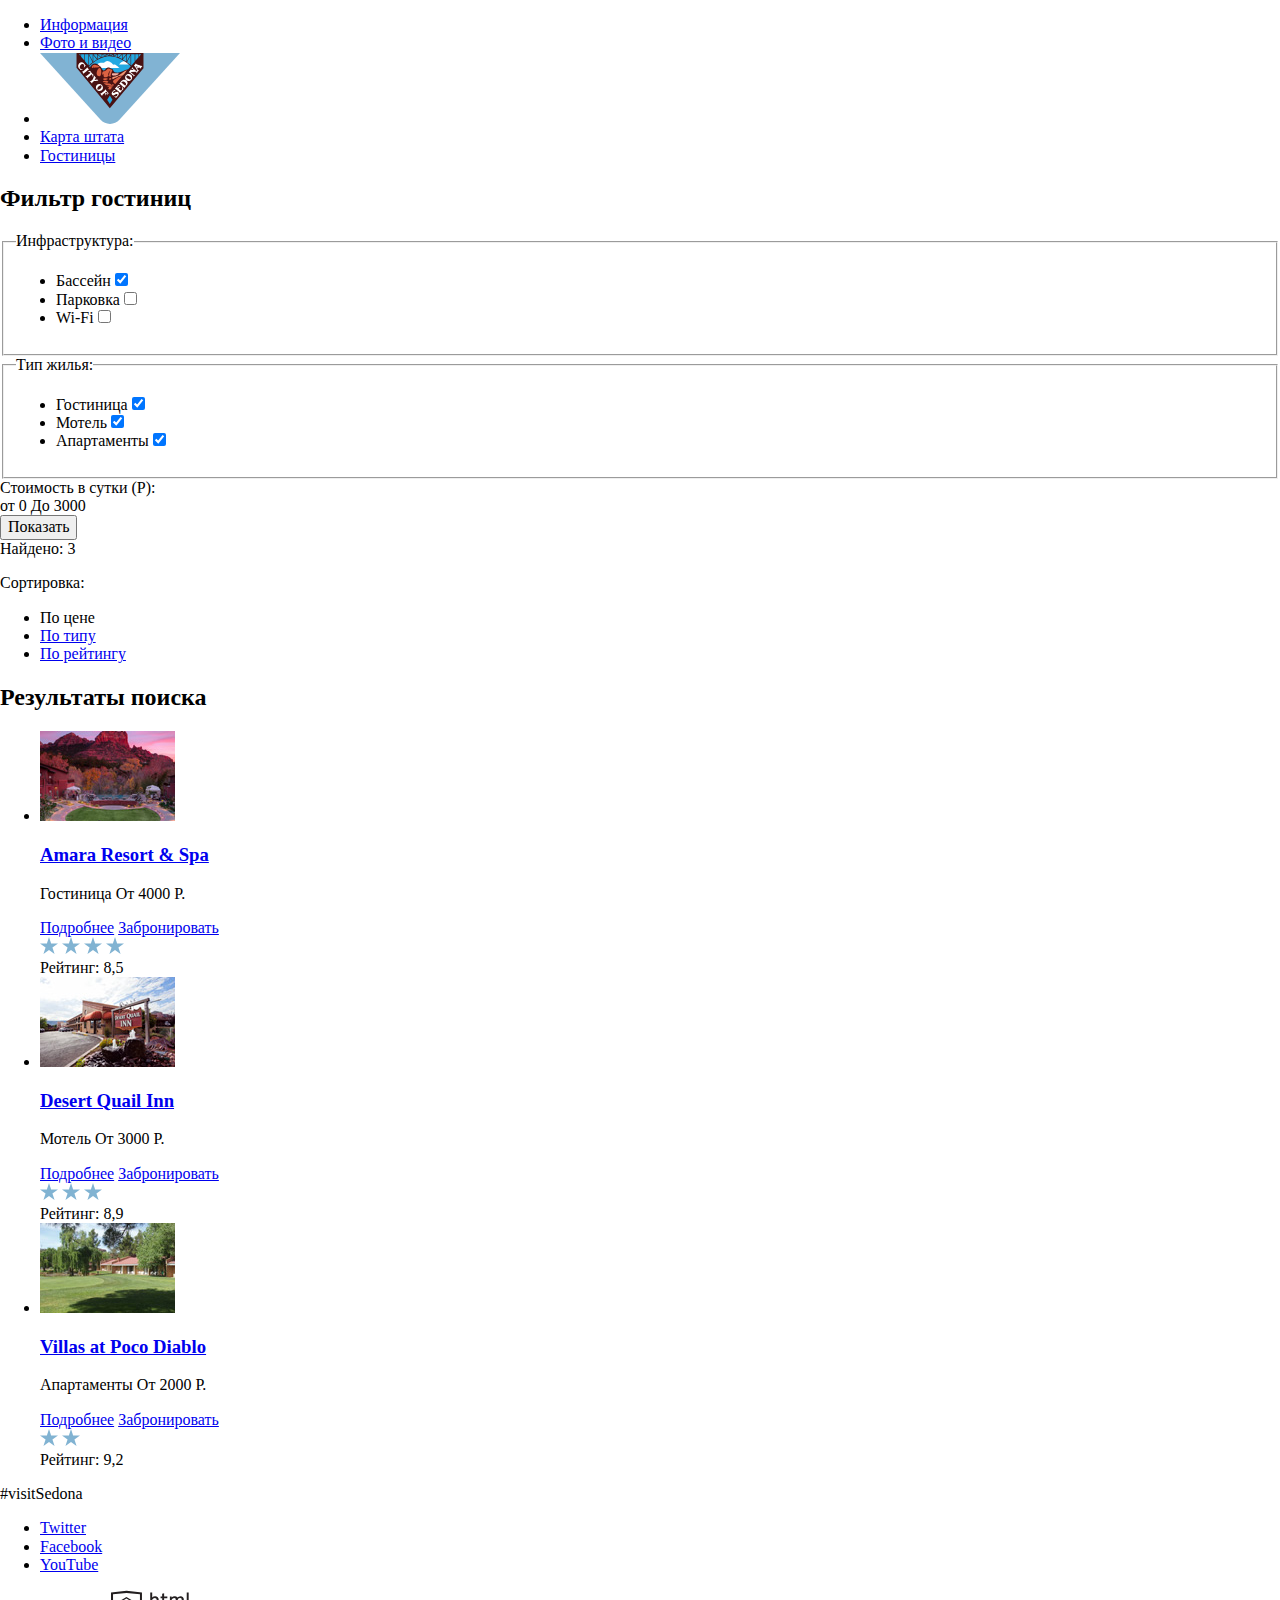
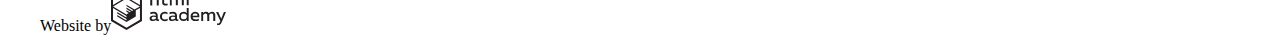
==== search.html @ 5c95b062 "Marked up the main page and hotel search page. Add content images" ====
<!DOCTYPE html>
<html>
<head>
	<title>Sedona hotels</title>
	<meta charset="utf-8">
	<link href="https://fonts.googleapis.com/css?family=PT+Sans:400,700" rel="stylesheet">
	<link href="css/normalize.css" rel="stylesheet">
</head>
<body>
	<header class="main-header">
		<nav class="main-navigation">
			<ul class="site-navigation">
				<li class="site-navigation-item"><a class="site-navigation-item-link"  href="info.html" aria-label="Перейти на страницу информации о Седоне">Информация</a></li>
				<li class="site-navigation-item"><a class="site-navigation-item-link" href="photo.html" aria-label="Перейти на страницу с фото и видео">Фото и видео</a></li>
				<li class="site-navigation-item"><a class="site-navigation-item-link" href="index.html" aria-label="Перейти на главную страницу сайта"><img src="img/logo.svg" width="140" height="71" alt="Логотип Седоны"></a></li>
				<li class="site-navigation-item"><a class="site-navigation-item-link" href="map.html" aria-label="Перейти на страницу с картой штата">Карта штата</a></li>
				<li class="site-navigation-item"><a class="site-navigation-item-link" href="hostel.html" aria-label="Перейти на страницу выбора гостиницы">Гостиницы</a></li>
			</ul>			
		</nav>
	</header>
	<main>
		<section class="filters">
			<h2 class="visually-hidden">Фильтр гостиниц</h2>
			<form class="filters-form" method="post" action="https://echo.htmlacademy.ru">
				 <fieldset class="filters-form-checkbox">
				 	<legend class="filters-form-checkbox-title">Инфраструктура:</legend>
				 	<ul class="filters-form-checkbox-container">
				 		<li>
				 			<label class="filters-form-checkbox-item-title" for="pool">Бассейн</label>
				 			<input class="filters-form-checkbox-item" id="pool" type="checkbox" name="pool" checked>
				 		</li>
				 		<li>
				 			<label class="filters-form-checkbox-item-title" for="parking">Парковка</label>
				 			<input class="filters-form-checkbox-item" id="parking" type="checkbox" name="parking">
				 		</li>
				 		<li>
				 			<label class="filters-form-checkbox-item-title" for="Wi-Fi">Wi-Fi</label>
				 			<input class="filters-form-checkbox-item" id="Wi-Fi" type="checkbox" name="Wi-Fi">
				 		</li>				 		
				 	</ul>
				 </fieldset>
				 <fieldset class="filters-form-checkbox">
				 	<legend class="filters-form-checkbox-title">Тип жилья:</legend>
				 	<ul class="filters-form-checkbox-container">
				 		<li>
				 			<label class="filters-form-checkbox-item-title" for="hostel">Гостиница</label>
				 			<input class="filters-form-checkbox-item" id="hostel" type="checkbox" name="hostel" checked>
				 		</li>
				 		<li>
				 			<label class="filters-form-checkbox-item-title" for="motel">Мотель</label>
				 			<input class="filters-form-checkbox-item" id="motel" type="checkbox" name="motel" checked>
				 		</li>
				 		<li>
				 			<label class="filters-form-checkbox-item-title" for="apartments">Апартаменты</label>
				 			<input class="filters-form-checkbox-item" id="apartments" type="checkbox" name="apartments" checked>
				 		</li>				 		
				 	</ul>
				 </fieldset>
				 <div class="filters-form-range">
				 	<span class="filters-form-range-title">Стоимость в сутки (Р):</span>
				 	<div class="filters-form-range-limits">
				 		<span class="filters-form-range-limits-lower">от 0</span>
				 		<span class="filters-form-range-limits-top">До 3000</span>
				 	</div>
				 	<div class="filters-form-range-line-common"></div>
                    <div class="filters-form-range-line"></div>
                    <span class="filters-form-range-button" tabindex="0"></span>
                    <span class="filters-form-range-button" tabindex="0"></span>				 	
				 </div>				
				<button class="button" type="submit">Показать</button>
			</form>
		</section>
		<div class="results">			 
			<div class="result-sorting">
				<span class="result-sorting-number">Найдено: 3</span>
				<div class="result-sorting-container">
					<p class="result-sorting-title">Сортировка:</p>
					<ul class="result-sorting-list">
						<li ><span class="class="result-sorting-item active"">По цене</span></li>
						<li ><a class="result-sorting-item" href="#" aria-label="Сортировать по типу">По типу</a></li>
						<li ><a class="result-sorting-item" href="#" aria-label="Сортировать по рейтингу">По рейтингу</a></li>											
					</ul>
					<div class="result-sorting-arrow">
						<a class="result-sorting-arrow-top" href="#" aria-label="Сортировать по возрастанию"></a>
						<a class="result-sorting-arrow-down active" href="#" aria-label="Сортировать по убыванию"></a>	
					</div>
				</div>		
			</div>
			<section class="results-content">
				<h2 class="visually-hidden">Результаты поиска</h2>
				<ul class="results-list">
					<li class="results-item">
						<article class="results-item-content">
							<a class="results-item-content-link" href="#">
								<img src="img/hotel-1.jpg" width="135" height="90" alt="Amara Resort and Spa">
							</a>
							<h3 class="results-item-content-title"><a class="results-item-content-title-link" href="#">Amara Resort &amp; Spa</a></h3>
							<p class="results-item-content-desc">
								<span class="results-item-content-desc-type">Гостиница</span>
								<span class="results-item-content-desc-price">От 4000 Р.</span>					
							</p>
							<a  class="results-item-content-link button button-more" href="#">Подробнее</a>
							<a class="results-item-content-link button button-book" href="#">Забронировать</a>
							<div class="results-item-content-rating">
								<img src="img/star.svg" width="18" height="17" alt="Рейтинг отеля 4 звезды">
								<img src="img/star.svg" width="18" height="17">
								<img src="img/star.svg" width="18" height="17">
								<img src="img/star.svg" width="18" height="17">
							</div>
							<span class="results-item-content-rate">Рейтинг: 8,5</span>
						</article>						
					</li>
					<li class="results-content-item">
						<article class="results-item-content">
							<a class="results-item-content-link" href="#">
								<img src="img/hotel-2.jpg" width="135" height="90" alt="Desert Quail Inn">
							</a>
							<h3 class="results-item-content-title"><a class="results-item-content-title-link" href="#">Desert Quail Inn</a></h3>
							<p class="results-item-content-desc">
								<span class="results-item-content-desc-type">Мотель</span>
								<span class="results-item-content-desc-price">От 3000 Р.</span>					
							</p>
							<a  class="results-item-content-link button button-more" href="#">Подробнее</a>
							<a class="results-item-content-link button button-book" href="#">Забронировать</a>
							<div class="results-item-content-rating">
								<img src="img/star.svg" width="18" height="17" alt="Рейтинг отеля 3 звезды">
								<img src="img/star.svg" width="18" height="17">
								<img src="img/star.svg" width="18" height="17">								
							</div>
							<span class="results-item-content-rate">Рейтинг: 8,9</span>
						</article>						
					</li>
					<li class="results-content-item">
						<article class="results-item-content">
							<a class="results-item-content-link" href="#">
								<img src="img/hotel-3.jpg" width="135" height="90" alt="Villas at Poco Diablo">
							</a>
							<h3 class="results-item-content-title"><a class="results-item-content-title-link" href="#">Villas at Poco Diablo</a></h3>
							<p class="results-item-content-desc">
								<span class="results-item-content-desc-type">Апартаменты</span>
								<span class="results-item-content-desc-price">От 2000 Р.</span>					
							</p>
							<a  class="results-item-content-link button button-more" href="#">Подробнее</a>
							<a class="results-item-content-link button button-book" href="#">Забронировать</a>
							<div class="results-item-content-rating">
								<img src="img/star.svg" width="18" height="17" alt="Рейтинг отеля 2 звезды">
								<img src="img/star.svg" width="18" height="17">									
							</div>
							<span class="results-item-content-rate">Рейтинг: 9,2</span>
						</article>	
						
					</li>
				</ul>				
			</section>
		</div>
	</main>
	<footer class="main-footer"> 
		<p class="footer-tag">#visitSedona</p>
		<ul class="footer-social-list">
			<li class="footer-social-item"><a class="footer-social-item-link" href="https://twitter.com" aria-label="Перейти на страницу Седоны в Твиттере">Twitter</a></li>
			<li class="footer-social-item"><a class="footer-social-item-link" href="https://ru-ru.facebook.com" aria-label="Перейти на страницу Седоны на Фэйсбуке">Facebook</a></li>
			<li class="footer-social-item"><a class="footer-social-item-link" href="https://www.youtube.com" aria-label="Перейти на страницу Седоны на Ютьюбе">YouTube</a></li>
			<p class="footer-copyright">Website by<a class="footer-copyright-link" href="https://htmlacademy.ru/intensive/htmlcss" aria-label="Перейти на страницу HTMLAcademy"><img src="img/logo-HTMLAcademy.svg" width="115" height="41" alt="Логотип HTML Academy"></a></p>
		</ul>
	</footer>
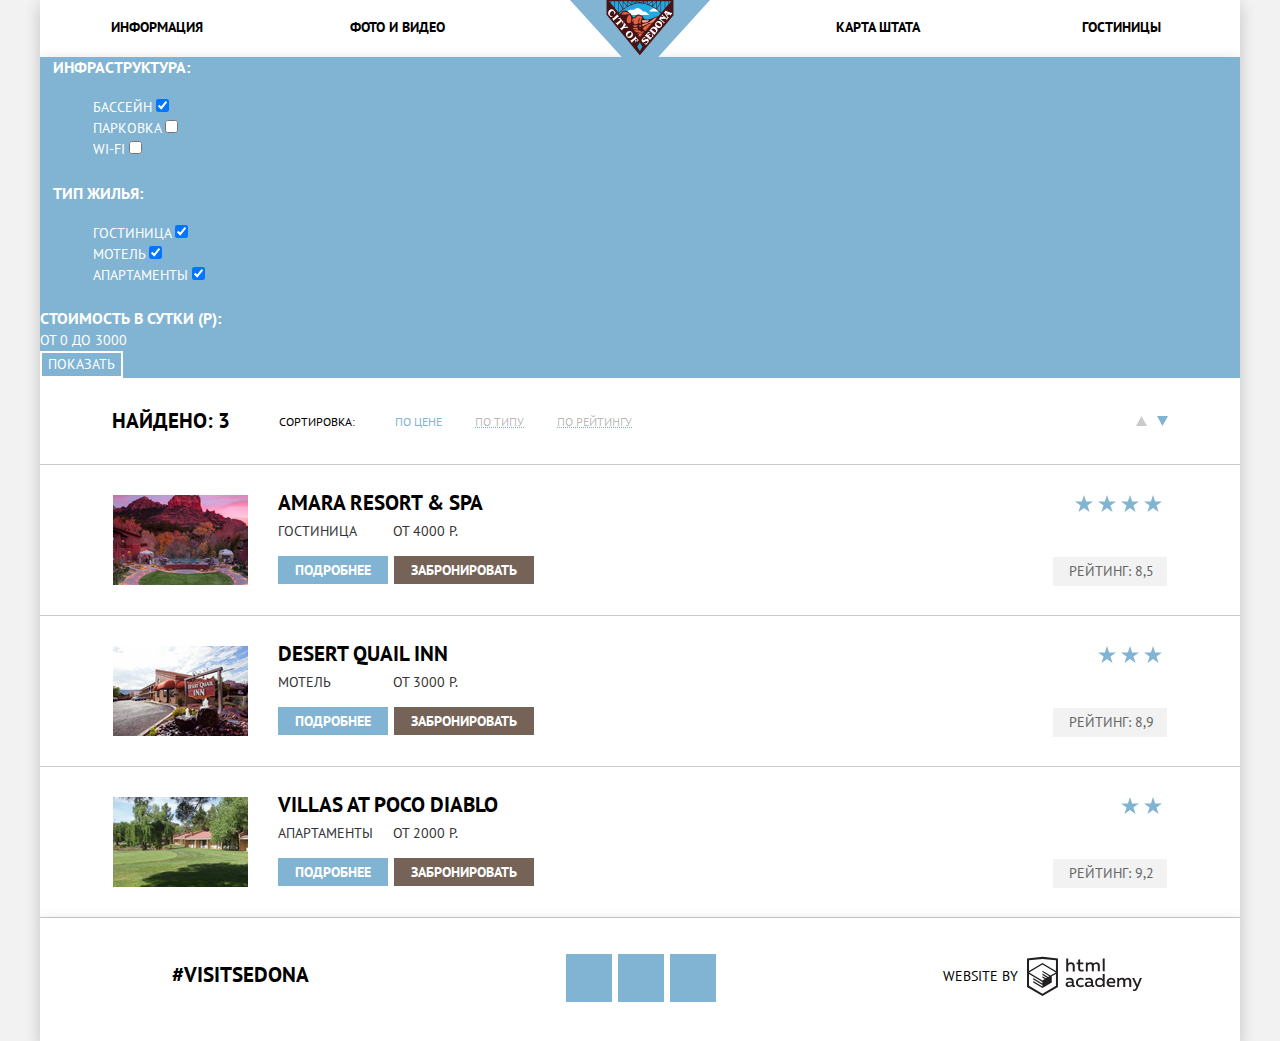
==== commit f64f811d: "Add layout for hostel cards" ====
--- a/search.html
+++ b/search.html
@@ -1,24 +1,27 @@
 <!DOCTYPE html>
-<html>
+<html lang="ru">
 <head>
-	<title>Sedona hotels</title>
+	<title>Поиск гостиницы в Седоне</title>
 	<meta charset="utf-8">
 	<link href="https://fonts.googleapis.com/css?family=PT+Sans:400,700" rel="stylesheet">
 	<link href="css/normalize.css" rel="stylesheet">
+	<link href="css/css.css" rel="stylesheet">
 </head>
 <body>
-	<header class="main-header">
+	<header class="main-header container">
 		<nav class="main-navigation">
+			<a class="main-navigation-logo" href="index.html"> 
+				<img src="img/logo.svg" width="140" height="71" alt="Логотип Седоны">
+			</a>
 			<ul class="site-navigation">
 				<li class="site-navigation-item"><a class="site-navigation-item-link"  href="info.html" aria-label="Перейти на страницу информации о Седоне">Информация</a></li>
-				<li class="site-navigation-item"><a class="site-navigation-item-link" href="photo.html" aria-label="Перейти на страницу с фото и видео">Фото и видео</a></li>
-				<li class="site-navigation-item"><a class="site-navigation-item-link" href="index.html" aria-label="Перейти на главную страницу сайта"><img src="img/logo.svg" width="140" height="71" alt="Логотип Седоны"></a></li>
+				<li class="site-navigation-item"><a class="site-navigation-item-link" href="photo.html" aria-label="Перейти на страницу с фото и видео">Фото и видео</a></li>				
 				<li class="site-navigation-item"><a class="site-navigation-item-link" href="map.html" aria-label="Перейти на страницу с картой штата">Карта штата</a></li>
-				<li class="site-navigation-item"><a class="site-navigation-item-link" href="hostel.html" aria-label="Перейти на страницу выбора гостиницы">Гостиницы</a></li>
+				<li class="site-navigation-item"><a class="site-navigation-item-link" href="search.html" aria-label="Перейти на страницу выбора гостиницы">Гостиницы</a></li>
 			</ul>			
 		</nav>
 	</header>
-	<main>
+	<main class="container">
 		<section class="filters">
 			<h2 class="visually-hidden">Фильтр гостиниц</h2>
 			<form class="filters-form" method="post" action="https://echo.htmlacademy.ru">
@@ -67,99 +70,128 @@
                     <span class="filters-form-range-button" tabindex="0"></span>
                     <span class="filters-form-range-button" tabindex="0"></span>				 	
 				 </div>				
-				<button class="button" type="submit">Показать</button>
+				<button class="button filter-button" type="submit">Показать</button>
 			</form>
 		</section>
 		<div class="results">			 
 			<div class="result-sorting">
-				<span class="result-sorting-number">Найдено: 3</span>
 				<div class="result-sorting-container">
+					<span class="result-sorting-number">Найдено: 3</span>				
 					<p class="result-sorting-title">Сортировка:</p>
 					<ul class="result-sorting-list">
-						<li ><span class="class="result-sorting-item active"">По цене</span></li>
-						<li ><a class="result-sorting-item" href="#" aria-label="Сортировать по типу">По типу</a></li>
-						<li ><a class="result-sorting-item" href="#" aria-label="Сортировать по рейтингу">По рейтингу</a></li>											
+						<li><span class="result-sorting-item active">По цене</span></li>
+						<li><a class="result-sorting-item" href="#" aria-label="Сортировать по типу">По типу</a></li>
+						<li><a class="result-sorting-item" href="#" aria-label="Сортировать по рейтингу">По рейтингу</a></li>	
 					</ul>
-					<div class="result-sorting-arrow">
-						<a class="result-sorting-arrow-top" href="#" aria-label="Сортировать по возрастанию"></a>
-						<a class="result-sorting-arrow-down active" href="#" aria-label="Сортировать по убыванию"></a>	
-					</div>
-				</div>		
+				</div>
+				<div class="result-sorting-arrow">
+					<ul class="result-sorting-arrow-list">
+						<li><a class="result-sorting-arrow-top" href="#" aria-label="Сортировать по возрастанию">
+						<svg xmlns="http://www.w3.org/2000/svg" width="11" height="10" viewBox="0 0 11 10"><path fill="#cacaca" d="M5.5 0L0 10h11z"/></svg>
+					</a></li>
+					<li><a class="result-sorting-arrow-down active" href="#" aria-label="Сортировать по убыванию">
+						<svg xmlns="http://www.w3.org/2000/svg" width="11" height="10" viewBox="0 0 11 10"><path fill="#cacaca" d="M5.5 10L0 0h11"/></svg>
+					</a></li>
+				</ul>					
+				</div>						
 			</div>
 			<section class="results-content">
 				<h2 class="visually-hidden">Результаты поиска</h2>
 				<ul class="results-list">
 					<li class="results-item">
 						<article class="results-item-content">
+							<div class="results-item-container">
 							<a class="results-item-content-link" href="#">
 								<img src="img/hotel-1.jpg" width="135" height="90" alt="Amara Resort and Spa">
 							</a>
-							<h3 class="results-item-content-title"><a class="results-item-content-title-link" href="#">Amara Resort &amp; Spa</a></h3>
-							<p class="results-item-content-desc">
-								<span class="results-item-content-desc-type">Гостиница</span>
-								<span class="results-item-content-desc-price">От 4000 Р.</span>					
-							</p>
-							<a  class="results-item-content-link button button-more" href="#">Подробнее</a>
-							<a class="results-item-content-link button button-book" href="#">Забронировать</a>
+							<div class="results-item-wrapper">				
+								<h3 class="results-item-content-title"><a class="results-item-content-title-link" href="#">Amara Resort &amp; Spa</a></h3>
+								<p class="results-item-content-desc">
+									<span class="results-item-content-desc-type">Гостиница</span>
+									<span class="results-item-content-desc-price">От 4000 Р.</span>			
+								</p>
+								<a  class="results-item-content-link button button-more" href="#">Подробнее</a>
+								<a class="results-item-content-link button button-book" href="#">Забронировать</a>
+							</div>
+						</div>
 							<div class="results-item-content-rating">
-								<img src="img/star.svg" width="18" height="17" alt="Рейтинг отеля 4 звезды">
-								<img src="img/star.svg" width="18" height="17">
-								<img src="img/star.svg" width="18" height="17">
-								<img src="img/star.svg" width="18" height="17">
-							</div>
-							<span class="results-item-content-rate">Рейтинг: 8,5</span>
+								<ul class="results-item-content-rating-star">
+									<li><img src="img/star.svg" width="18" height="17" alt="Рейтинг отеля 4 звезды"></li>
+									<li><img src="img/star.svg" width="18" height="17" alt=""></li>
+									<li><img src="img/star.svg" width="18" height="17" alt=""></li>
+									<li><img src="img/star.svg" width="18" height="17" alt=""></li>
+								</ul>								
+								<span class="results-item-content-rate">Рейтинг: 8,5</span>
+							</div>							
 						</article>						
 					</li>
-					<li class="results-content-item">
+					<li class="results-item">
 						<article class="results-item-content">
+							<div class="results-item-container">
 							<a class="results-item-content-link" href="#">
 								<img src="img/hotel-2.jpg" width="135" height="90" alt="Desert Quail Inn">
 							</a>
-							<h3 class="results-item-content-title"><a class="results-item-content-title-link" href="#">Desert Quail Inn</a></h3>
-							<p class="results-item-content-desc">
-								<span class="results-item-content-desc-type">Мотель</span>
-								<span class="results-item-content-desc-price">От 3000 Р.</span>					
-							</p>
-							<a  class="results-item-content-link button button-more" href="#">Подробнее</a>
-							<a class="results-item-content-link button button-book" href="#">Забронировать</a>
+							<div class="results-item-wrapper">
+								<h3 class="results-item-content-title"><a class="results-item-content-title-link" href="#">Desert Quail Inn</a></h3>
+								<p class="results-item-content-desc">
+									<span class="results-item-content-desc-type">Мотель</span>
+									<span class="results-item-content-desc-price">От 3000 Р.</span>			
+								</p>
+								<a  class="results-item-content-link button button-more" href="#">Подробнее</a>
+								<a class="results-item-content-link button button-book" href="#">Забронировать</a>
+							</div>
+						</div>
 							<div class="results-item-content-rating">
-								<img src="img/star.svg" width="18" height="17" alt="Рейтинг отеля 3 звезды">
-								<img src="img/star.svg" width="18" height="17">
-								<img src="img/star.svg" width="18" height="17">								
-							</div>
-							<span class="results-item-content-rate">Рейтинг: 8,9</span>
+								<ul class="results-item-content-rating-star">
+									<li><img src="img/star.svg" width="18" height="17" alt="Рейтинг отеля 3 звезды"></li>
+									<li><img src="img/star.svg" width="18" height="17" alt=""></li>
+									<li><img src="img/star.svg" width="18" height="17" alt=""></li>
+								</ul>		
+								<span class="results-item-content-rate">Рейтинг: 8,9</span>				
+							</div>							
 						</article>						
 					</li>
-					<li class="results-content-item">
+					<li class="results-item">
 						<article class="results-item-content">
+							<div class="results-item-container">
 							<a class="results-item-content-link" href="#">
 								<img src="img/hotel-3.jpg" width="135" height="90" alt="Villas at Poco Diablo">
 							</a>
-							<h3 class="results-item-content-title"><a class="results-item-content-title-link" href="#">Villas at Poco Diablo</a></h3>
-							<p class="results-item-content-desc">
-								<span class="results-item-content-desc-type">Апартаменты</span>
-								<span class="results-item-content-desc-price">От 2000 Р.</span>					
-							</p>
-							<a  class="results-item-content-link button button-more" href="#">Подробнее</a>
-							<a class="results-item-content-link button button-book" href="#">Забронировать</a>
+							<div class="results-item-wrapper">
+								<h3 class="results-item-content-title"><a class="results-item-content-title-link" href="#">Villas at Poco Diablo</a></h3>
+								<p class="results-item-content-desc">
+									<span class="results-item-content-desc-type">Апартаменты</span>
+									<span class="results-item-content-desc-price">От 2000 Р.</span>			
+								</p>
+								<a  class="results-item-content-link button button-more" href="#">Подробнее</a>
+								<a class="results-item-content-link button button-book" href="#">Забронировать</a>
+							</div>
+						</div>
 							<div class="results-item-content-rating">
-								<img src="img/star.svg" width="18" height="17" alt="Рейтинг отеля 2 звезды">
-								<img src="img/star.svg" width="18" height="17">									
-							</div>
-							<span class="results-item-content-rate">Рейтинг: 9,2</span>
-						</article>	
-						
+								<ul class="results-item-content-rating-star">
+									<li><img src="img/star.svg" width="18" height="17" alt="Рейтинг отеля 2 звезды"></li>
+									<li><img src="img/star.svg" width="18" height="17" alt=""></li>
+								</ul>
+								<span class="results-item-content-rate">Рейтинг: 9,2</span>					
+							</div>							
+						</article>							
 					</li>
 				</ul>				
 			</section>
 		</div>
 	</main>
-	<footer class="main-footer"> 
+	<footer class="main-footer container inner"> 
 		<p class="footer-tag">#visitSedona</p>
 		<ul class="footer-social-list">
-			<li class="footer-social-item"><a class="footer-social-item-link" href="https://twitter.com" aria-label="Перейти на страницу Седоны в Твиттере">Twitter</a></li>
-			<li class="footer-social-item"><a class="footer-social-item-link" href="https://ru-ru.facebook.com" aria-label="Перейти на страницу Седоны на Фэйсбуке">Facebook</a></li>
-			<li class="footer-social-item"><a class="footer-social-item-link" href="https://www.youtube.com" aria-label="Перейти на страницу Седоны на Ютьюбе">YouTube</a></li>
-			<p class="footer-copyright">Website by<a class="footer-copyright-link" href="https://htmlacademy.ru/intensive/htmlcss" aria-label="Перейти на страницу HTMLAcademy"><img src="img/logo-HTMLAcademy.svg" width="115" height="41" alt="Логотип HTML Academy"></a></p>
+			<li class="footer-social-item"><a class="footer-social-item-link" href="https://twitter.com" aria-label="Перейти на страницу Седоны в Твиттере"><span class="visually-hidden">Twitter</span></a></li>
+			<li class="footer-social-item"><a class="footer-social-item-link" href="https://ru-ru.facebook.com" aria-label="Перейти на страницу Седоны на Фэйсбуке"><span class="visually-hidden">Facebook</span></a></li>
+			<li class="footer-social-item"><a class="footer-social-item-link" href="https://www.youtube.com" aria-label="Перейти на страницу Седоны на Ютьюбе"><span class="visually-hidden">YouTube</span></a></li>			
 		</ul>
-	</footer>+		<p class="footer-copyright">Website by
+			<a class="footer-copyright-link" href="https://htmlacademy.ru/intensive/htmlcss" aria-label="Перейти на страницу HTMLAcademy">
+				 <svg id="Layer_1" data-name="Layer 1" xmlns="http://www.w3.org/2000/svg" width="115" height="41" viewBox="0 0 108.08 36.85"><title>logo-htmlacademy-small1</title><path d="M44.61,26.88a2,2,0,0,0,.55-0.1v1.33a3.25,3.25,0,0,1-1.18.21,1.67,1.67,0,0,1-1.67-1,4.84,4.84,0,0,1-3.14,1.08c-1.51,0-2.91-.83-2.91-2.55,0-2.13,2-2.79,3.71-2.79a11.08,11.08,0,0,1,2.17.25v-0.3c0-1-.76-1.77-2.19-1.77a7.42,7.42,0,0,0-3,.64v-1.7a10.21,10.21,0,0,1,3.19-.55c2.36,0,3.81,1.12,3.81,3.65v3a0.54,0.54,0,0,0,.49.59h0.17Zm-6.44-1.13A1.35,1.35,0,0,0,39.63,27h0.11a3.39,3.39,0,0,0,2.41-1V24.58a9.72,9.72,0,0,0-1.81-.21c-1,0-2.16.33-2.16,1.38h0Zm12.36-6.11a5,5,0,0,1,2.57.64V22a4.08,4.08,0,0,0-2.3-.7,2.75,2.75,0,1,0,0,5.49,5,5,0,0,0,2.43-.64v1.71a6.27,6.27,0,0,1-2.76.57A4.21,4.21,0,0,1,46,24.51q0-.21,0-0.41a4.32,4.32,0,0,1,4.18-4.46h0.38Zm12.17,7.24a2,2,0,0,0,.55-0.1v1.33a3.25,3.25,0,0,1-1.18.21,1.67,1.67,0,0,1-1.67-1,4.84,4.84,0,0,1-3.14,1.08c-1.51,0-2.91-.83-2.91-2.55,0-2.13,2-2.79,3.71-2.79a11.08,11.08,0,0,1,2.17.25v-0.3c0-1-.76-1.77-2.19-1.77a7.42,7.42,0,0,0-3,.64v-1.7a10.21,10.21,0,0,1,3.19-.55c2.36,0,3.81,1.12,3.81,3.65v3a0.54,0.54,0,0,0,.49.59h0.17Zm-6.44-1.13A1.35,1.35,0,0,0,57.73,27h0.11a3.39,3.39,0,0,0,2.41-1V24.58a9.72,9.72,0,0,0-1.81-.21c-1.06,0-2.16.33-2.16,1.38h0ZM73,16V28.2H71.35V26.88a3.88,3.88,0,0,1-3.19,1.54,4.4,4.4,0,0,1,0-8.78,3.81,3.81,0,0,1,3,1.3V16H73Zm-4.53,5.22a2.76,2.76,0,1,0,0,5.52A2.86,2.86,0,0,0,71.15,25V23A2.91,2.91,0,0,0,68.49,21.27ZM79,19.64c3.31,0,4.46,2.68,3.92,5.09H76.7c0.21,1.5,1.67,2.11,3.19,2.11a6.11,6.11,0,0,0,2.64-.59v1.6a7.14,7.14,0,0,1-3,.57C77,28.42,74.78,27,74.78,24a4.18,4.18,0,0,1,4-4.39H79Zm0.09,1.54a2.28,2.28,0,0,0-2.44,2.1v0.06H81.3A2,2,0,0,0,79.13,21.18Zm5.73,7V19.87h1.65v1a3.81,3.81,0,0,1,2.78-1.27A2.86,2.86,0,0,1,91.89,21a4.12,4.12,0,0,1,2.91-1.33A3.06,3.06,0,0,1,98,23V28.2h-1.9V23.05a1.59,1.59,0,0,0-1.42-1.75H94.42a2.8,2.8,0,0,0-2.07,1.12V28.2h-1.9V23.05A1.59,1.59,0,0,0,89,21.31H88.8a3,3,0,0,0-2.21,1.29v5.63H84.86Zm21.31-8.33h1.9l-3.91,9.46c-0.9,2.17-2.09,2.86-3.35,2.86a4.76,4.76,0,0,1-1.1-.14V30.46a2.86,2.86,0,0,0,.85.12c0.9,0,1.58-.64,2.07-1.9l0.17-.42-4-8.4h2l2.86,6.29ZM38.73,1.46V6.22a3.81,3.81,0,0,1,2.7-1.14,3.25,3.25,0,0,1,3.44,3.4v5.15H43V8.72a1.81,1.81,0,0,0-1.61-2h-0.3a2.93,2.93,0,0,0-2.32,1.39v5.52h-1.9V1.46h1.9ZM49.94,2.31v3h3V6.91h-3v3.81c0,1.1.5,1.46,1.58,1.46a4.49,4.49,0,0,0,1.69-.33v1.6A6.8,6.8,0,0,1,51,13.8a2.55,2.55,0,0,1-2.86-2.74V6.89H46.58V5.26h1.5V2.74Zm5.4,11.31V5.28H57v1A3.81,3.81,0,0,1,59.77,5a2.86,2.86,0,0,1,2.6,1.33A4.12,4.12,0,0,1,65.28,5,3.06,3.06,0,0,1,68.44,8.4v5.21h-1.9V8.46a1.59,1.59,0,0,0-1.42-1.75H64.89a2.8,2.8,0,0,0-2.07,1.12v5.78h-1.9V8.46A1.59,1.59,0,0,0,59.5,6.71H59.27A3,3,0,0,0,57.06,8v5.63H55.34ZM71.17,1.45H73V13.6H71.17V1.45ZM14.71,0H14.55L0,1.54V28.21l14.55,8.66,14.55-8.66V1.54Zm12.5,27.1L14.55,34.64,1.9,27.12V16.18l12.59,7.5V25L5.86,19.9v1.31l8.68,5.21v1.39L5.87,22.65V24l8.68,5.21,8.75-5.24V18.31L27.2,16V27.12Zm0-12.53-3.48,2-1.6,1L14.51,13v1.31L21,18.23H21l-0.14.09-1,.54-5.37-3.2V17l4.24,2.52-1,.67-3.2-1.9v1.31l2.1,1.24L14.5,22.1,2,14.65,14.51,7.11Zm0-1.32L14.49,5.76,1.91,13.25v-10L14.56,1.92,27.21,3.25v10h0Z" transform="translate(0 -0.02)" fill="#231f20"/></svg>
+			</a>
+		</p>
+	</footer>
+</body>
+</html>
--- a/css/css.css
+++ b/css/css.css
@@ -0,0 +1,1017 @@
+body {
+    min-width: 1280px;
+    margin: 0;
+    padding: 0;
+    font-family: "PT Sans", Arial, sens-serif;
+    font-size: 14px;
+    line-height: 21px;
+    font-weight: 400;
+    color: #333333;
+    text-transform: uppercase;
+    background-color: #f2f2f2;
+}
+
+a {
+    text-decoration: none;
+}
+
+img {
+    max-width: 100%;
+    height: auto;
+}
+
+.container {
+    width: 1200px;
+    margin: 0 auto;
+    padding: 0;
+    background-color: #ffffff;
+    box-shadow: 0px 5px 15px 0px rgba(0, 1, 1, 0.2);
+}
+
+.visually-hidden,
+input[type="checkbox"].visually-hidden,
+input[type="radio"].visually-hidden {
+    position: absolute;
+    font-size: 0;
+    width: 1px;
+    height: 1px;
+    margin: -1px;
+    border: 0;
+    padding: 0;
+    white-space: nowrap;
+    -webkit-clip-path: inset(100%);
+    clip-path: inset(100%);
+    clip: rect(0 0 0 0);
+    overflow: hidden;
+}
+
+.main-navigation-logo {
+    position: absolute;
+    top: 0;
+    left: 530px;
+    width: 140px;
+    height: 71px;
+    z-index: 1;
+}
+
+.main-navigation {
+    position: relative;
+    line-height: 26px;
+    color: #000000;
+    font-weight: 700;
+}
+
+.site-navigation,
+.features-list,
+.footer-social-list,
+.filters-form-checkbox-container,
+.result-sorting-list,
+.results-list {
+    list-style: none;
+}
+
+.site-navigation {
+    display: flex;
+    flex-wrap: wrap;
+    margin: 0;
+    padding: 0;
+}
+
+.site-navigation-item {
+    margin: 0;
+    padding: 14px 76px 17px 71px;
+}
+
+.site-navigation-item:nth-child(4n+2) {
+    margin-right: 244px;
+}
+
+.site-navigation-item:nth-child(4n) {
+    padding: 14px 70px 17px 86px;
+}
+
+.site-navigation-item-link {
+    color: #000000;
+}
+
+.site-navigation-item-link:hover,
+.site-navigation-item-link:focus {
+    color: #81b3d2;
+    outline: none;
+}
+
+.site-navigation-item-link:active {
+    color: rgba(0, 0, 0, 0.3);
+}
+
+.site-navigation-item-link.active {
+    color: #766357;
+}
+
+.introduction {
+    position: relative;
+    margin-bottom: 65px;
+    background-color: #81b3d2;
+    background-image: url("../img/background-photo.jpg");
+    background-repeat: no-repeat;
+    background-position: center -85px;
+}
+
+.introduction:after {
+    position: absolute;
+    bottom: -5px;
+    content: "";
+    z-index: 1;
+    width: 100%;
+    height: 59px;
+    background-image: url("../img/polygon.svg");
+}
+
+.introduction img {
+    display: block;
+    padding: 75px 0px;
+    margin: 0 auto;
+}
+
+.info {
+    margin: 0;
+    padding: 0;
+}
+
+.info-title {
+    display: block;
+    margin: 0 auto;
+    margin-bottom: 26px;
+    padding: 0px;
+    width: 610px;
+    font-size: 21px;
+    line-height: 26px;
+    font-weight: 700;
+    color: #000000;
+    text-align: center;
+}
+
+.info-desc {
+    display: block;
+    padding: 0;
+    padding-left: 3px;
+    margin: 0;
+    margin-bottom: 50px;
+    line-height: 26px;
+    font-weight: 400;
+    color: #333333;
+    text-align: center;
+}
+
+.features-item-title {
+    display: block;
+    width: 151px;
+    padding: 0 auto;
+    margin: 0 auto;
+    margin-bottom: 25px;
+    font-size: 21px;
+    line-height: 21px;
+    color: #000000;
+    font-weight: 700;
+    text-align: center;
+}
+
+.features-item-number,
+.features-item-desc {
+    margin: 0;
+    padding: 0;
+    text-align: center;
+    color: #333333;
+}
+
+.features-item-number {
+    margin-bottom: 20px;
+}
+
+.features-list {
+    display: flex;
+    flex-wrap: wrap;
+    padding: 0;
+    margin: 0;
+    margin-bottom: 47px;
+}
+
+.features-item-wrapper {
+    width: 400px;
+    padding: 48px 45px 46px 45px;
+    box-sizing: border-box;
+}
+
+.features-item:first-child .features-item-desc {
+    padding: 0 10px;
+}
+
+.features-item:first-child,
+.features-item:nth-child(5) {
+    display: flex;
+    background-color: #81b3d2;
+}
+
+.features-item:first-child h3,
+.features-item:nth-child(5) h3 {
+    color: #ffffff;
+}
+
+.features-item:first-child p,
+.features-item:nth-child(5) p {
+    color: #ffffff;
+}
+
+.features-item:nth-child(6),
+.features-item:nth-child(7),
+.features-item:nth-child(8) {
+    background-color: #eeeeee;
+}
+
+.features-item:nth-child(2) .features-item-title,
+.features-item:nth-child(3) .features-item-title,
+.features-item:nth-child(4) .features-item-title {
+    position: relative;
+    margin: 0;
+    padding: 0;
+    margin-top: 161px;
+    margin-left: 125px;
+    margin-bottom: 25px;
+    text-align: center;
+}
+
+.features-item:nth-child(2) .features-item-desc,
+.features-item:nth-child(3) .features-item-desc,
+.features-item:nth-child(4) .features-item-desc {
+    margin: 0;
+    margin-left: 57px;
+    margin-right: 58px;
+    margin-bottom: 80px;
+    padding: 0;
+    width: 285px;
+}
+
+.features-item:nth-child(2) .features-item-title:before,
+.features-item:nth-child(3) .features-item-title:before,
+.features-item:nth-child(4) .features-item-title:before {
+    position: absolute;
+    content: "";
+    width: 75px;
+    height: 75px;
+}
+
+.features-item:nth-child(2) .features-item-title:before {
+    top: -100px;
+    left: 38px;
+    background-image: url("../img/icon-1.svg");
+    background-repeat: no-repeat;
+}
+
+.features-item:nth-child(3) .features-item-title:before {
+    top: -100px;
+    left: 38px;
+    background-image: url("../img/icon-3.svg");
+    background-repeat: no-repeat;
+}
+
+.features-item:nth-child(4) .features-item-title:before {
+    top: -105px;
+    left: 42px;
+    background-image: url("../img/icon-2.svg");
+    background-repeat: no-repeat;
+}
+
+.features-item:nth-child(6) .features-item-title,
+.features-item:nth-child(7) .features-item-title,
+.features-item:nth-child(8) .features-item-title {
+    b margin: 0;
+    padding: 0;
+    margin-top: 50px;
+    margin-left: 125px;
+    margin-bottom: 25px;
+    text-align: center;
+}
+
+.features-item:nth-child(6) .features-item-desc,
+.features-item:nth-child(7) .features-item-desc,
+.features-item:nth-child(8) .features-item-desc {
+    margin: 0;
+    margin-left: 57px;
+    margin-right: 62px;
+    margin-bottom: 60px;
+    padding: 0 10px;
+    width: 261px;
+}
+
+.search-title {
+    font-size: 30px;
+    line-height: 36px;
+    color: #000000;
+    font-weight: 700;
+    text-align: center;
+}
+
+.search-desc {
+    width: 435px;
+    margin: 0 auto;
+    margin-bottom: 48px;
+    padding: 0;
+    line-height: 24px;
+    text-align: center;
+    color: #333333;
+}
+
+.search-desc-wrapper {
+    display: block;
+    margin: 0 auto;
+    width: 300px;
+}
+
+.button {
+    font-size: 21px;
+    line-height: 26px;
+    font-weight: 700;
+    color: #ffffff;
+}
+
+.search-button {
+    display: block;
+    width: 568px;
+    padding: 30px 138px;
+    margin: 0 auto;
+    background-color: #766357;
+    box-sizing: border-box;
+}
+
+.search-button:hover,
+.search-button:focus {
+    background-color: #604e43;
+}
+
+.search-button:active {
+    color: rgba(255, 255, 255, 0.3);
+    background-color: #503e33;
+}
+
+.map {
+    position: relative;
+}
+
+.map iframe {
+    position: relative;
+    z-index: 2;
+    border: none;
+}
+
+.map img {
+    width: 1200px;
+    height: 475px;
+    position: absolute;
+    top: 0;
+    left: 0;
+    z-index: 1;
+}
+
+.footer-tag {
+    margin: 36px 217px 53px 132px;
+    font-size: 21px;
+    line-height: 26px;
+    font-weight: 700;
+    color: #000000;
+    text-align: center;
+}
+
+.footer-social-list {
+    margin-top: 28px;
+    margin-right: 217px;
+    display: flex;
+}
+
+.footer-social-item-link {
+    display: block;
+    width: 46px;
+    height: 48px;
+    margin-right: 6px;
+    background-color: #81b3d2;
+    background-repeat: no-repeat;
+    background-position: center;
+}
+
+.footer-social-item-link:hover,
+.footer-social-item-link:focus {
+    background-color: #669ec0;
+}
+
+.footer-social-item-link:active {
+    background-color: #5496bd;
+}
+
+.footer-social-item:last-child a {
+    margin-right: 0;
+}
+
+.footer-social-item:first-child a {
+    background-image: url("../img/twitter.svg");
+}
+
+.footer-social-item:first-child a:active {
+    background-image: url("../img/twitter-act.svg");
+}
+
+.footer-social-item:nth-child(2) a {
+    background-image: url("../img/fb-icon.svg");
+}
+
+.footer-social-item:nth-child(2) a:active {
+    background-image: url("../img/fb-icon-act.svg");
+}
+
+.footer-social-item:nth-child(3) a {
+    background-image: url("../img/youtube.svg");
+}
+
+.footer-social-item:nth-child(3) a:active {
+    background-image: url("../img/youtube-act.svg");
+}
+
+.footer-copyright {
+    position: relative;
+    margin-top: 37px;
+    padding-left: 10px;
+    line-height: 26px;
+    color: #000000;
+    text-align: center;
+}
+
+.footer-copyright-link {
+    position: absolute;
+    top: -7px;
+    left: 94px;
+}
+
+.search-field-title {
+    font-size: 14px;
+    line-height: 26px;
+    color: #000000;
+    text-align: left;
+    font-weight: 700;
+}
+
+.footer-copyright-link:hover path,
+.footer-copyright-link:focus path {
+    fill: #81b3d2;
+}
+
+.footer-copyright-link:active path {
+    fill: #bdbbbc;
+}
+
+.search-field input {
+    line-height: 26px;
+    font-weight: 700;
+    color: #000000;
+    background-color: #f2f2f2;
+    border: none;
+}
+
+.search-field input:hover {
+    background-color: #ebebeb;
+    border: none;
+}
+
+.search-field input:focus {
+    background-color: #ffffff;
+    outline: 2px solid #e5e5e5;
+}
+
+.search-field input::-webkit-input-placeholder {
+    font-size: 14px;
+    line-height: 26px;
+    font-weight: 700;
+    color: #000000;
+}
+
+.search-field input:-moz-placeholder {
+    font-size: 14px;
+    line-height: 26px;
+    font-weight: 700;
+    color: #000000;
+}
+
+.search-field input::-moz-placeholder {
+    font-size: 14px;
+    line-height: 26px;
+    font-weight: 700;
+    color: #000000;
+}
+
+.search-field input:-ms-input-placeholder {
+    font-size: 14px;
+    line-height: 26px;
+    font-weight: 700;
+    color: #000000;
+}
+
+.search-form-button {
+    font-size: 21px;
+    line-height: 26px;
+    font-weight: 700;
+    text-transform: uppercase;
+    width: 458px;
+    padding: 17px 195px;
+    box-sizing: border-box;
+    background-color: #81b3d2;
+    border: none;
+}
+
+.search-form-button:hover,
+.search-form-button:focus {
+    background-color: #669ec0;
+}
+
+.search-form-button:active {
+    color: rgba(255, 255, 255, 0.3);
+    background-color: #5496bd;
+}
+
+.filters-form-checkbox {
+    border: none;
+}
+
+.filters {
+    background-color: #81b3d2;
+    background-image: url("../img/filter-background.jpg");
+    background-repeat: no-repeat;
+    background-position: center;
+}
+
+.filters-form-checkbox-title,
+.filters-form-range-title {
+    font-size: 16px;
+    line-height: 21px;
+    color: #ffffff;
+    font-weight: 700;
+}
+
+.filters-form-checkbox-item-title,
+.filters-form-range-limits-lower,
+.filters-form-range-limits-top {
+    line-height: 21px;
+    color: #ffffff;
+}
+
+.filter-button {
+    font-size: 14px;
+    line-height: 21px;
+    color: #ffffff;
+    font-weight: 400;
+    text-transform: inherit;
+    background-color: transparent;
+    border: 2px solid #ffffff;
+}
+
+.filter-button:hover,
+.filter-button:focus {
+    color: #000000;
+    background-color: #ffffff;
+    outline: none;
+}
+
+.result-sorting-number {
+    margin: 0;
+    margin-right: 47px;
+    font-size: 21px;
+    line-height: 26px;
+    color: #000000;
+    font-weight: 700;
+}
+
+.result-sorting-title,
+.result-sorting-item {    
+    font-size: 12px;
+    line-height: 18px;
+    font-weight: 400;
+}
+
+.result-sorting-title {
+    margin: 0;
+    padding: 0;
+    padding-top: 5px;
+    padding-left: 2px;
+    color: #000000;
+}
+
+.result-sorting-item {
+    color: rgba(0, 0, 0, 0.3);
+    text-decoration: underline;
+    text-decoration-color: #81b3d2;
+    text-decoration-style: dotted;
+}
+
+.result-sorting-item.active {
+    color: #81b3d2;
+    text-decoration: none;
+}
+
+.result-sorting-item:hover,
+.result-sorting-item:focus {
+    color: #81b3d2;
+}
+
+.result-sorting-item:active {
+    color: #000000;
+    text-decoration: none;
+}
+
+.results-item-content-title-link {
+    font-size: 21px;
+    line-height: 26px;
+    color: #000000;
+    font-weight: 700;
+}
+
+.results-item-content-title-link:hover,
+.results-item-content-title-link:focus {
+    color: #81b3d2;
+}
+
+.results-item-content-title-link:active {
+    color: rgba(0, 0, 0, 0.3);
+}
+
+.results-item-content-desc-type,
+.results-item-content-desc-price {
+    line-height: 21px;
+    color: #333333;
+}
+
+.button-more {
+    font-size: 14px;
+    line-height: 21px;
+    background-color: #81b3d2;
+}
+
+.button-more:hover,
+.button-more:focus {
+    background-color: #669ec0;
+}
+
+.button-more:active {
+    color: rgba(255, 255, 255, 0.3);
+    background-color: #5496bd;
+}
+
+.button-book {
+    font-size: 14px;
+    line-height: 21px;
+    background-color: #766357;
+}
+
+.button-book:hover,
+.button-book:focus {
+    background-color: #604e43;
+}
+
+.button-book:active {
+    color: rgba(255, 255, 255, 0.3);
+    background-color: #503e33;
+}
+
+.results-item-content-rate {
+    color: #666666;
+    background-color: #f2f2f2;
+}
+
+.search-dropdown {
+    display: none;
+    position: absolute;
+    z-index: 10;
+    top: 243px;
+    left: 315px;
+    width: 568px;
+    box-shadow: 0px 7px 15px 0px rgba(0, 1, 1, 0.15);
+    padding: 55px 57px;
+    box-sizing: border-box;
+    background-color: #ffffff;
+}
+
+.search {
+    position: relative;
+}
+
+.search-dropdown-show {
+    display: block;
+    animation: bounce 0.5s;
+}
+
+@keyframes bounce {
+    0% {
+        transform: translateY(-86px);
+    }
+    100% {
+        transform: translateY(0);
+    }
+}
+
+@keyframes shake {
+    0%,
+    100% {
+        transform: translateX(0);
+    }
+    10%,
+    30%,
+    50%,
+    70%,
+    90% {
+        transform: translateX(-10px);
+    }
+    20%,
+    40%,
+    60%,
+    80% {
+        transform: translateX(10px);
+    }
+}
+
+.search-dropdown-error {
+    animation: shake 0.6s;
+}
+
+.search-field {
+    display: block;
+    position: relative;
+}
+
+.search-field-arrival,
+.search-field-exit {
+    position: relative;
+    width: 346px;
+    padding: 7px 40px 7px 15px;
+    box-sizing: border-box;
+    font-size: 14px;
+    line-height: 26px;
+    text-transform: uppercase;
+}
+
+.search-field {
+    margin-bottom: 27px;
+}
+
+.search-field.calendar:after {
+    content: "";
+    position: absolute;
+    top: 10px;
+    left: 425px;
+    z-index: 100;
+    width: 22px;
+    height: 22px;
+    background-image: url("../img/calendar.svg");
+    background-repeat: no-repeat;
+    cursor: pointer;
+}
+
+.search-field.calendar:hover:after,
+.search-field.calendar:focus:after {
+    background-image: url("../img/calendar-hover.svg");
+}
+
+.search-field.calendar:active:after {
+    background-image: url("../img/calendar-act.svg");
+}
+
+.search-field:nth-child(1) .search-field-title {
+    margin-right: 19px;
+}
+
+.search-field:nth-child(2) .search-field-title {
+    margin-right: 15px;
+}
+
+.search-field:nth-child(3) .search-field-title {
+    margin-right: 36px;
+}
+
+.search-field:nth-child(4) .search-field-title {
+    margin-right: 27px;
+}
+
+.main-footer {
+    display: flex;
+}
+
+.search-field {
+    font-size: 0;
+}
+
+.plus,
+.minus {
+    margin: 0;
+    display: inline-block;
+    vertical-align: top;
+    position: relative;
+    min-width: 38px;
+    min-height: 38px;
+    background-color: #f2f2f2;
+}
+
+.minus:before,
+.plus:before {
+    content: "";
+    position: absolute;
+    top: 17px;
+    left: 13px;
+    width: 12px;
+    height: 4px;
+    background-color: #a9a9a9;
+    cursor: pointer;
+}
+
+.plus:after {
+    content: "";
+    position: absolute;
+    top: 13px;
+    left: 17px;
+    width: 4px;
+    height: 12px;
+    background-color: #a9a9a9;
+    cursor: pointer;
+}
+
+.minus:hover:before,
+.plus:hover:before,
+.minus:focus:before,
+.plus:focus:before,
+.plus:hover:after,
+.plus:hover:after {
+    background-color: #000000;
+}
+
+.minus:active:before,
+.plus:active:before,
+.plus:active:after {
+    background-color: #81b3d2;
+}
+
+.search-field-adult,
+.search-field-child {
+    margin: 0;
+    padding: 20px 11px 9px 15px;
+    width: 38px;
+    height: 38px;
+    box-sizing: border-box;
+}
+
+.search-field-wrapper {
+    display: flex;
+    justify-content: space-between;
+    margin-bottom: 30px;
+}
+
+.minus {
+    margin-left: 20px;
+}
+
+.result-sorting {
+    margin: 0;
+    padding: 30px 72px;
+    display: flex;
+    justify-content: space-between;
+    border-bottom: 1px solid #cacaca;
+}
+
+.result-sorting-container {
+    margin: 0;
+    padding: 0;     
+    display: flex;
+}
+
+.result-sorting-list {
+    margin: 0;
+    padding-top: 3px;
+    display: flex;
+}
+
+.result-sorting-item {
+    margin-right: 33px;
+}
+
+.result-sorting-arrow-top:hover path,
+.result-sorting-arrow-down:hover path,
+.result-sorting-arrow-top:focus path,
+.result-sorting-arrow-down:focus path,
+.result-sorting-arrow-top.active:hover path,
+.result-sorting-arrow-down.active:hover path,
+.result-sorting-arrow-top.active:focus path,
+.result-sorting-arrow-down.active:focus path {
+    fill: #231F20;
+}
+
+.result-sorting-arrow-top:active path,
+.result-sorting-arrow-down:active path,
+.result-sorting-arrow-top.active path,
+.result-sorting-arrow-down.active path,
+.result-sorting-arrow-top.active:active path,
+.result-sorting-arrow-down.active:active path {
+    fill: #81b3d2;
+}
+
+.result-sorting-arrow-list {
+    display: flex;      
+    padding: 0;
+    padding-top: 3px;
+    margin: 0;
+    list-style: none;
+}
+
+.result-sorting-arrow-top {
+    margin-right: 10px;
+}
+
+.results-content {
+    margin: 0;
+    padding: 0;
+}
+
+.results-list {
+    margin: 0;
+    padding: 0;
+}
+
+.results-item {
+    margin: 0;
+    padding: 30px 73px 24px 73px;
+    border-bottom: 1px solid #cacaca;
+}
+
+.results-item-content {
+    display: flex;
+    justify-content: space-between;
+
+}
+
+.results-item-content-rating-star {
+    display: flex;
+    justify-content: flex-end;
+    margin: 0;
+    margin-bottom: 43px;
+    padding: 0;
+    list-style: none;
+}
+
+.results-item-content-rating-star li {
+    margin-right: 5px;
+}
+
+.results-item-content-rate {
+    padding: 5px 13px 6px 16px;
+}
+
+.results-item-container {
+    display: flex;
+    margin: 0;
+    padding: 0;
+}
+
+.results-item-content-title {
+    margin: 0;
+    margin-top: -5px;
+    margin-bottom: 5px;     
+    padding: 0;
+}
+
+.results-item-content-title-link {
+    margin: 0;
+    padding: 0;
+}
+
+.results-item-wrapper {
+    margin: 0;
+    margin-left: 30px;
+    padding: 0;
+}
+
+.results-item-content-desc {
+    display: flex;
+    width: 180px;
+    justify-content: space-between;
+    padding: 0;
+    margin: 0;
+    margin-bottom: 18px;
+}
+
+.button-more {
+    padding: 5px 17px;
+    margin-right: 2px;
+}
+
+.button-book {
+   padding: 5px 17px;
+}
+
+.main-footer.inner {
+     padding-top: 8px;
+}
+
+
+
+ 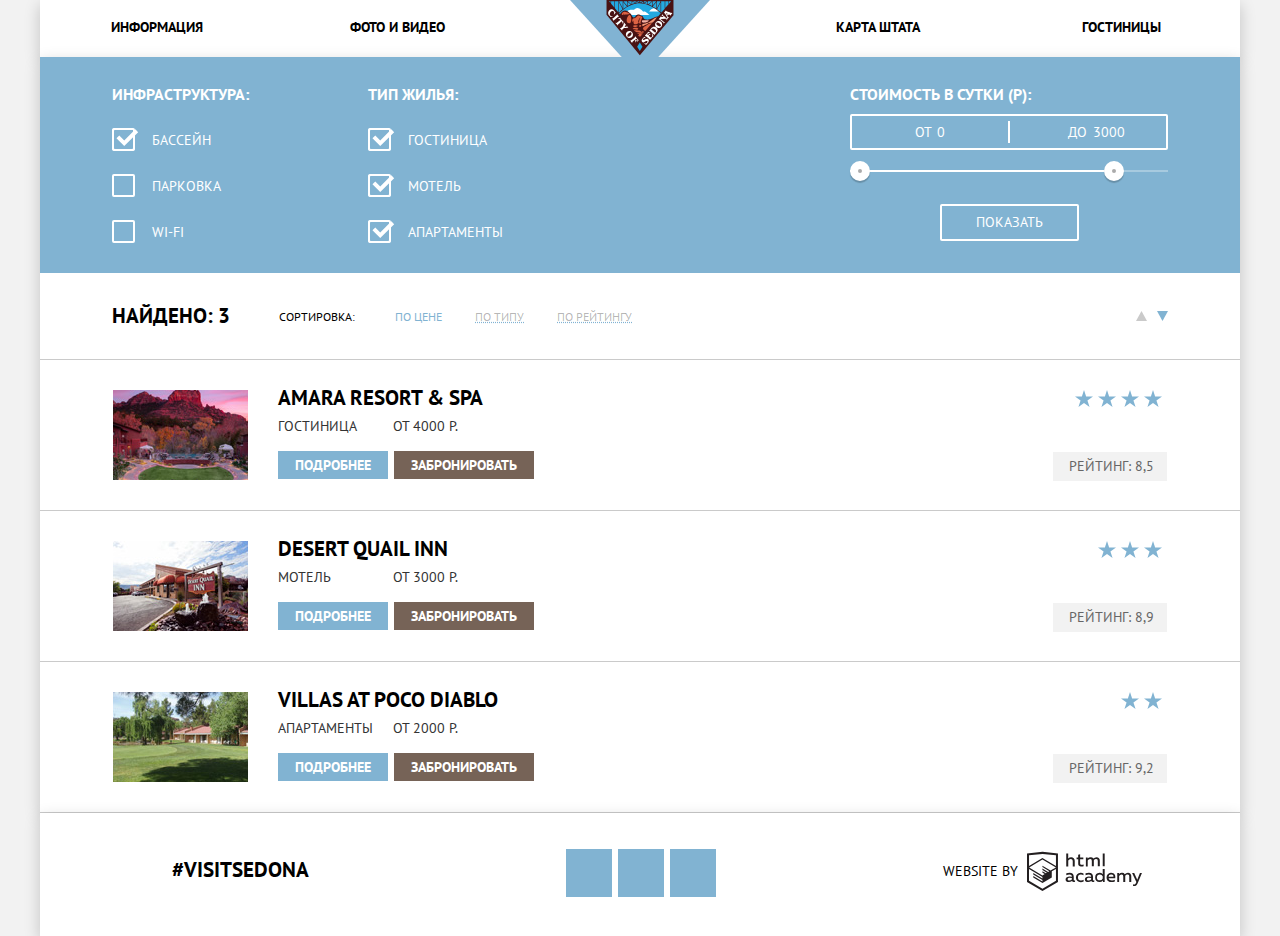
==== commit ce73bb5f: "Add styles for filters group on the search page" ====
--- a/search.html
+++ b/search.html
@@ -25,52 +25,57 @@
 		<section class="filters">
 			<h2 class="visually-hidden">Фильтр гостиниц</h2>
 			<form class="filters-form" method="post" action="https://echo.htmlacademy.ru">
+				<div class="filters-form-wrapper">
 				 <fieldset class="filters-form-checkbox">
 				 	<legend class="filters-form-checkbox-title">Инфраструктура:</legend>
 				 	<ul class="filters-form-checkbox-container">
-				 		<li>
+				 		<li>				 			
+				 			<input class="filters-form-checkbox-item visually-hidden" id="pool" type="checkbox" name="pool" checked>
 				 			<label class="filters-form-checkbox-item-title" for="pool">Бассейн</label>
-				 			<input class="filters-form-checkbox-item" id="pool" type="checkbox" name="pool" checked>
-				 		</li>
-				 		<li>
+				 		</li>
+				 		<li>				 			
+				 			<input class="filters-form-checkbox-item visually-hidden" id="parking" type="checkbox" name="parking">
 				 			<label class="filters-form-checkbox-item-title" for="parking">Парковка</label>
-				 			<input class="filters-form-checkbox-item" id="parking" type="checkbox" name="parking">
-				 		</li>
-				 		<li>
+				 		</li>
+				 		<li>				 			
+				 			<input class="filters-form-checkbox-item visually-hidden" id="Wi-Fi" type="checkbox" name="Wi-Fi">
 				 			<label class="filters-form-checkbox-item-title" for="Wi-Fi">Wi-Fi</label>
-				 			<input class="filters-form-checkbox-item" id="Wi-Fi" type="checkbox" name="Wi-Fi">
 				 		</li>				 		
 				 	</ul>
 				 </fieldset>
 				 <fieldset class="filters-form-checkbox">
 				 	<legend class="filters-form-checkbox-title">Тип жилья:</legend>
 				 	<ul class="filters-form-checkbox-container">
-				 		<li>
+				 		<li>				 			
+				 			<input class="filters-form-checkbox-item visually-hidden" id="hostel" type="checkbox" name="hostel" checked>
 				 			<label class="filters-form-checkbox-item-title" for="hostel">Гостиница</label>
-				 			<input class="filters-form-checkbox-item" id="hostel" type="checkbox" name="hostel" checked>
-				 		</li>
-				 		<li>
+				 		</li>
+				 		<li>				 			
+				 			<input class="filters-form-checkbox-item visually-hidden" id="motel" type="checkbox" name="motel" checked>
 				 			<label class="filters-form-checkbox-item-title" for="motel">Мотель</label>
-				 			<input class="filters-form-checkbox-item" id="motel" type="checkbox" name="motel" checked>
-				 		</li>
-				 		<li>
+				 		</li>
+				 		<li>				 			
+				 			<input class="filters-form-checkbox-item visually-hidden" id="apartments" type="checkbox" name="apartments" checked>
 				 			<label class="filters-form-checkbox-item-title" for="apartments">Апартаменты</label>
-				 			<input class="filters-form-checkbox-item" id="apartments" type="checkbox" name="apartments" checked>
 				 		</li>				 		
 				 	</ul>
 				 </fieldset>
+				</div>
 				 <div class="filters-form-range">
-				 	<span class="filters-form-range-title">Стоимость в сутки (Р):</span>
-				 	<div class="filters-form-range-limits">
-				 		<span class="filters-form-range-limits-lower">от 0</span>
-				 		<span class="filters-form-range-limits-top">До 3000</span>
+				 	<div class="filters-form-range-title">Стоимость в сутки (Р):</div>
+				 	<div class="filters-form-range-price-control">
+		 		        <label class="min-price">от <input type="text" name="min-price" value="0"></label>
+						<label class="max-price">до <input type="text" name="max-price" value="3000"></label>	
 				 	</div>
-				 	<div class="filters-form-range-line-common"></div>
-                    <div class="filters-form-range-line"></div>
-                    <span class="filters-form-range-button" tabindex="0"></span>
-                    <span class="filters-form-range-button" tabindex="0"></span>				 	
-				 </div>				
-				<button class="button filter-button" type="submit">Показать</button>
+				 	<div class="filters-form-range-controls">
+		 		        <div class="scale">
+  							<div class="bar"></div>
+  						</div>
+  						<div class="range-toggle range-toggle-min" tabindex="0"></div>
+        				<div class="range-toggle range-toggle-max" tabindex="0"></div>
+				 	</div>  
+				 	<button class="button filter-button" type="submit">Показать</button>   				 	
+				 </div>					
 			</form>
 		</section>
 		<div class="results">			 
--- a/css/css.css
+++ b/css/css.css
@@ -561,6 +561,9 @@
 }
 
 .filter-button {
+    display: block;
+    margin: 0 auto;
+    padding: 6px 34px;
     font-size: 14px;
     line-height: 21px;
     color: #ffffff;
@@ -568,6 +571,8 @@
     text-transform: inherit;
     background-color: transparent;
     border: 2px solid #ffffff;
+    border-radius: 2px;
+    cursor: pointer;
 }
 
 .filter-button:hover,
@@ -1012,6 +1017,176 @@
      padding-top: 8px;
 }
 
-
-
- +.filters-form-range {
+    width: 318px;
+    color: #ffffff;
+}
+
+.filters-form-range-title {
+    margin-bottom: 9px;
+}
+
+.filters-form-range-price-control {
+    position: relative;
+    font-size: 0;
+    height: 36px;
+    box-sizing: border-box;
+    margin-bottom: 20px;
+    border: 2px solid #ffffff;
+    border-radius: 2px;
+ }
+
+ .filters-form-range-price-control:after {
+    content: "";
+    position: absolute;
+    top: 50%;
+    left: 50%;
+    transform: translate(-50%, -50%);
+
+
+    width: 2px;
+    height: 22px;
+
+
+    background: #ffffff;
+ }
+
+ .filters-form-range-price-control label {
+    display: inline-block;
+    vertical-align: top;
+    font-size: 14px;
+    line-height: 21px;
+    cursor: pointer;
+
+ }
+
+ .filters-form-range-price-control .min-price,
+ .filters-form-range-price-control .max-price {
+    width: 90px;
+    padding-left: 63px;
+    padding-top: 5px;
+ }
+
+  .filters-form-range-price-control input {
+    width: 50px;
+    margin: 0;
+
+    color: inherit;
+    font: inherit;
+
+    background: none;
+    border: none;
+  }
+
+  .filters-form-range-controls {
+    position: relative;
+    margin-bottom: 32px;
+  }
+
+.filters-form-range-controls .scale {
+    height: 2px;
+    background: rgba(255, 255, 255, 0.3);
+}
+
+.filters-form-range-controls .bar {
+    height: 2px;
+    width: 80%;
+    background-color: #ffffff;
+}
+
+.range-toggle {
+    position: absolute;
+    top: -9px;
+    width: 4px;
+    height: 4px;
+    background: #ababab;
+    border: 8px solid #ffffff;
+    border-radius: 50%;
+    box-shadow: 0 2px 1px 0 rgba(0, 1, 1, 0.2);
+    cursor: pointer;
+}
+
+.range-toggle-min {
+  left: 0;
+}
+
+.range-toggle-max {
+  left: 80%;
+}
+
+.range-toggle:hover {
+  background: #1c4f80;
+  border: 9px solid #ffffff;
+}
+
+.filters-form {
+    display: flex;
+    justify-content: space-between;
+    padding: 27px 72px 5px 72px;
+}
+
+.filters-form-checkbox-title {
+    margin: 0;
+    margin-bottom: 25px;
+    padding: 0;
+}
+
+.filters-form-checkbox {
+    margin: 0;
+    margin-right: 119px;
+    padding: 0;
+}
+
+.filters-form-checkbox-container {
+    margin: 0;
+    padding: 0;
+}
+
+.filters-form-checkbox li {
+    margin-bottom: 25px;
+    padding-left: 40px;
+}
+
+.filters-form-checkbox-item-title {
+    position: relative;
+    display: block;
+    user-select: none;
+    cursor: pointer;
+}
+
+.filters-form-checkbox-item + label:before {
+    position: absolute;
+    content: "";
+    top: -2px;
+    left: -40px;
+    width: 23px;
+    height: 23px;
+    box-sizing: border-box;
+    border: 2px solid #ffffff;
+    border-radius: 2px;
+}
+
+.filters-form-checkbox-item:checked + label:after {
+    position: absolute;
+    content: "";
+    width: 27px;
+    height: 23px;
+    top: -2px;
+    left: -40px;
+    background-image: url("../img/checkbox-on.svg");
+    background-repeat: no-repeat;
+    background-position: 0 0;
+}
+
+.filters-form-checkbox-item:disabled + label:before {
+    border: 2px solid #6a6a6a;
+}
+
+.filters-form-checkbox-item:checked:disabled + label:after {
+    background-image: url("../img/checkbox-dis.svg");
+}
+
+.filters-form-wrapper {
+    display: flex;
+}
+
